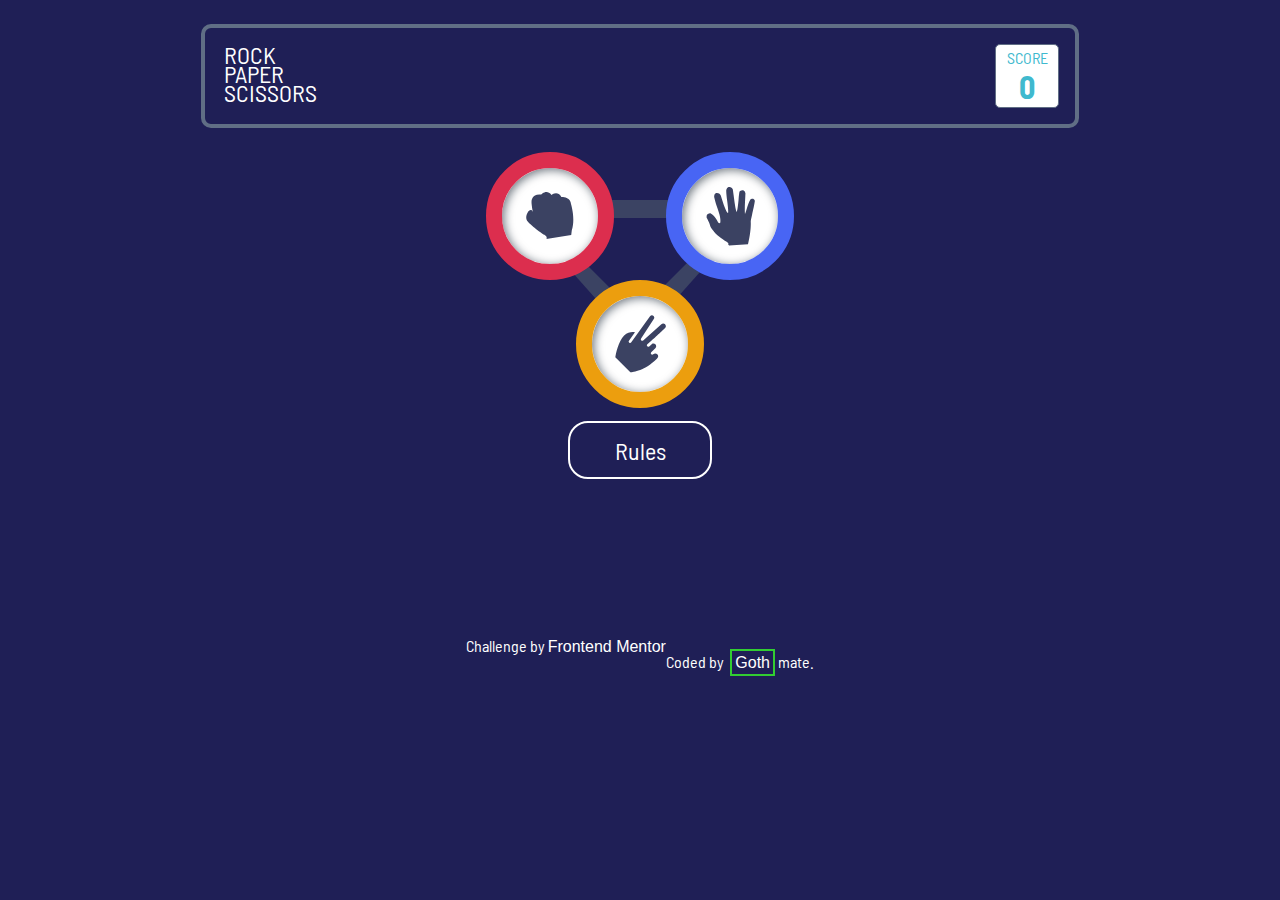
==== index.html @ 8ac3bb82 "first commit" ====
<!DOCTYPE html>
<html lang="pt-br">
  <head>
    <meta charset="UTF-8" />
    <meta http-equiv="X-UA-Compatible" content="IE=edge" />
    <meta name="viewport" content="width=device-width, initial-scale=1.0" />

    <link
      rel="icon"
      type="image/png"
      sizes="32x32"
      href="./images/favicon-32x32.png"
    />

    <link rel="preconnect" href="https://fonts.googleapis.com" />
    <link rel="preconnect" href="https://fonts.gstatic.com" crossorigin />
    <link
      href="https://fonts.googleapis.com/css2?family=Barlow+Semi+Condensed:wght@600;700&display=swap"
      rel="stylesheet"
    />
    <link rel="stylesheet" href="./css/style.css" />

    <title>Frontend Mentor | Rock, Paper, Scissors</title>
  </head>
  <body>
    <div class="container">
      <div class="header">
        <div class="options">
          <ul>
            <li><a href="#">ROCK</a></li>
            <li><a href="#">PAPER</a></li>
            <li><a href="#">SCISSORS</a></li>
          </ul>
        </div>
        <div class="score">
          <p>SCORE</p>
          <div class="player">
            <h3>0</h3>
          </div>
        </div>
      </div>
      <div class="main">
        <button id="rock" class="power rock" value="rock">
          <img src="./images/icon-rock.svg" alt="Rock" />
        </button>

        <button id="paper" class="power paper" value="paper">
          <img src="./images/icon-paper.svg" alt="Paper" />
        </button>

        <button id="scissors" class="power scissors" value="scissors">
          <img src="./images/icon-scissors.svg" alt="Scissors" />
        </button>

        <div class="reta">
          <div class="interna"></div>
        </div>
      </div>
      <div class="rules">
        <a href="#">Rules</a>
      </div>
    </div>

    <footer>
      <div>
        Challenge by
        <a href="https://www.frontendmentor.io?ref=challenge" target="_blank">
          Frontend Mentor</a
        >
      </div>
      <div id="goth">
        Coded by
        <a href="https://gothmate.github.io" target="_blank"
          ><span>Goth</span></a
        >mate.
      </div>
    </footer>
    <script src="./js/main.js"></script>
  </body>
</html>
---- css/style.css ----
* {
  box-sizing: border-box;
  margin: 0;
  border: 0;
}

body {
  font-family: "Barlow Semi Condensed", sans-serif;
  background: #1f1f56;
  color: #fff;
}

.container {
  width: 100vw;
  padding-bottom: 10%;
}

.header {
  display: flex;
  align-items: center;
  margin: 1.5rem auto;
  height: fit-content;
  width: fit-content;
  padding: 1rem;
  border-radius: 10px;
  border: 4px solid #606e85;
  align-items: center;
  justify-content: center;
}

.options {
  width: 60vw;
  margin: 0.2rem;
}
.options ul {
  padding: 0;
}
.options li {
  list-style: none;
}
.options a {
  line-height: 0;
  text-decoration: none;
  color: #fff;
  font-size: 1.5rem;
}

.score {
  border: 1px solid #606e85;
  display: grid;
  width: 4rem;
  height: 4rem;
  place-content: center;
  border-radius: 5px;
  background: #fff;
  color: #40b9ce;
}

.main {
  width: 360px;
  display: flex;
  position: relative;
  justify-content: space-evenly;
  flex-wrap: wrap;
  margin: 0 auto;
}
.main .power {
  z-index: 2;
  display: flex;
  background: #fff;
  align-items: center;
  justify-content: center;
  margin: 0 auto;
  width: 8rem;
  height: 8rem;
  padding: 1.5rem;
  border-radius: 100%;
  box-shadow: inset 2px 2px 10px #07152494;
  transition: all 0.5s ease-in-out;
  cursor: pointer;
}
.main .power:hover {
  background: #4865f4;
  transform: rotate(360deg);
}
.main .power img {
  z-index: 0;
  transition: 0.5s all ease-in-out;
}
.main .power:hover img {
  transform: scale(1.3);
}

.paper {
  position: relative;
  border: 1rem solid #4865f4;
  background: #fff;
}

.scissors {
  left: 30%;
  top: 45%;
  margin: 0 auto;
  border: 1rem solid #ec9e0e;
  background: #fff;
}

.rock {
  border: 1rem solid #dc2e4e;
  background: #fff;
  margin-right: 2.5rem;
}

.reta {
  position: absolute;
  z-index: -1;
  border-top: 9rem solid #3b4363;
  border-left: 8rem solid transparent;
  border-right: 8rem solid transparent;
  top: 3rem;
  left: 3rem;
  width: 10rem;
  height: 10rem;
}
.reta .interna {
  position: absolute;
  width: 10rem;
  height: 2rem;
  border-top: 6rem solid #1f1f56;
  border-left: 6rem solid transparent;
  border-right: 6rem solid transparent;
  bottom: 2.85rem;
  left: -6rem;
}

.rules a {
  display: grid;
  font-size: 1.5rem;
  text-decoration: none;
  place-content: center;
  padding: 0.8rem 1.8rem;
  width: 9rem;
  border: 2px solid white;
  border-radius: 20px;
  color: #fff;
  margin: 0.8rem auto;
  background: none;
  transition: 300ms ease-in-out;
}
.rules a:hover {
  background: #fff;
  color: #1f1f56;
}

.player h3 {
  text-align: center;
  font-size: 2rem;
}

/** FOOTER **/
footer {
  display: flex;
  justify-content: center;
  justify-content: center;
  color: #fff;
  margin: 1rem auto;
}
footer a {
  font-family: "Segoe UI", Tahoma, Geneva, Verdana, sans-serif;
  text-decoration: none;
  color: #fff;
}
footer a:hover {
  color: limegreen;
  transition: 300ms ease-in-out;
}
footer span {
  padding: 0.2rem;
  margin: 0.2rem;
  border: 2px solid limegreen;
  transition: 300ms ease-in-out;
}
footer span:hover {
  color: limegreen;
  transition: 300ms ease-in-out;
}
footer #goth {
  margin: 1rem 0;
}

/*# sourceMappingURL=style.css.map */
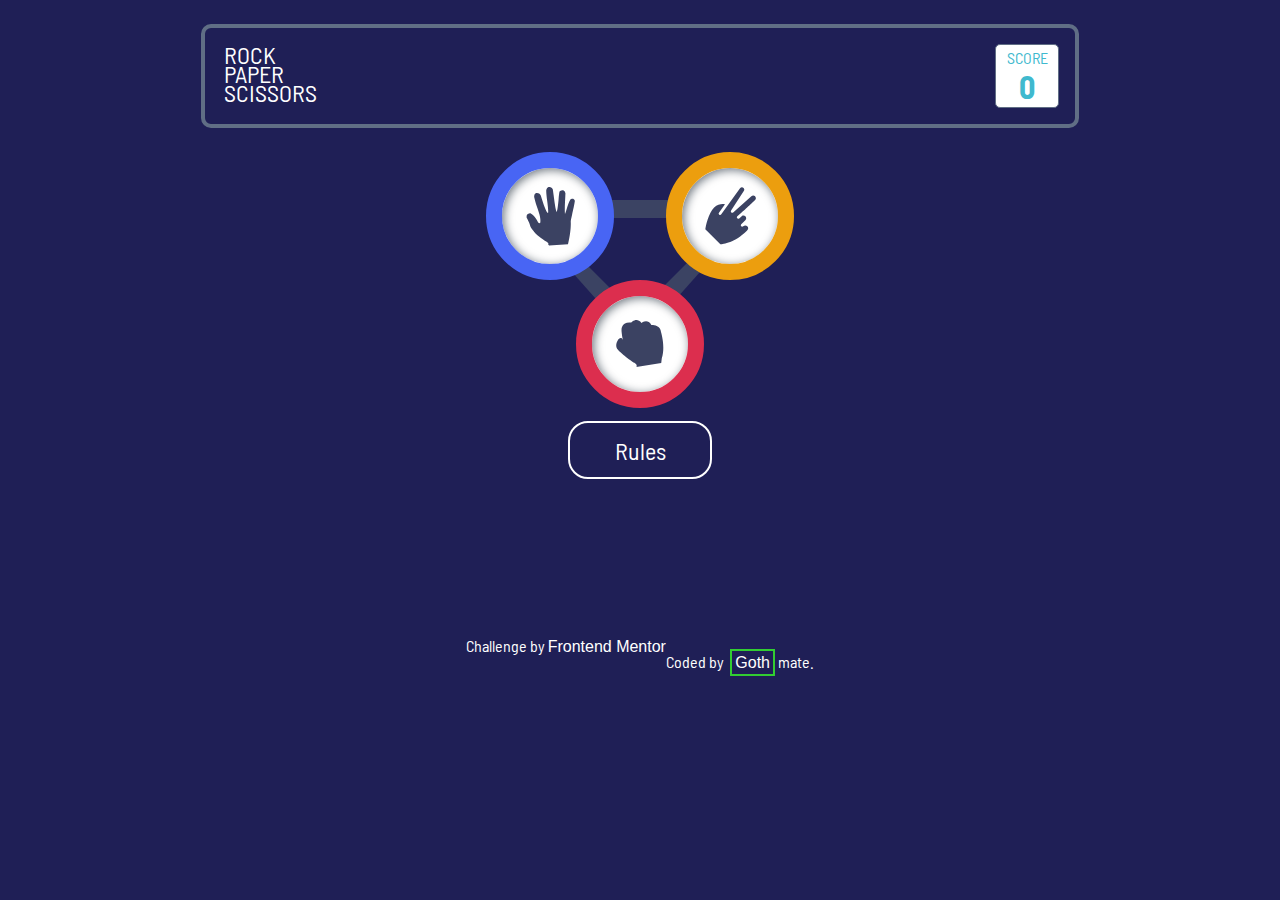
==== commit b4aced50: "Adicionado popup regras" ====
--- a/index.html
+++ b/index.html
@@ -40,16 +40,17 @@
         </div>
       </div>
       <div class="main">
+        <div class="botoes main">
+          <button id="paper" class="power paper" value="paper">
+            <img src="./images/icon-paper.svg" alt="Paper" />
+          </button>
+
+          <button id="scissors" class="power scissors" value="scissors">
+            <img src="./images/icon-scissors.svg" alt="Scissors" />
+          </button>
+        </div>
         <button id="rock" class="power rock" value="rock">
           <img src="./images/icon-rock.svg" alt="Rock" />
-        </button>
-
-        <button id="paper" class="power paper" value="paper">
-          <img src="./images/icon-paper.svg" alt="Paper" />
-        </button>
-
-        <button id="scissors" class="power scissors" value="scissors">
-          <img src="./images/icon-scissors.svg" alt="Scissors" />
         </button>
 
         <div class="reta">
@@ -57,7 +58,7 @@
         </div>
       </div>
       <div class="rules">
-        <a href="#">Rules</a>
+        <a href="" onclick="popupRules()">Rules</a>
       </div>
     </div>
 
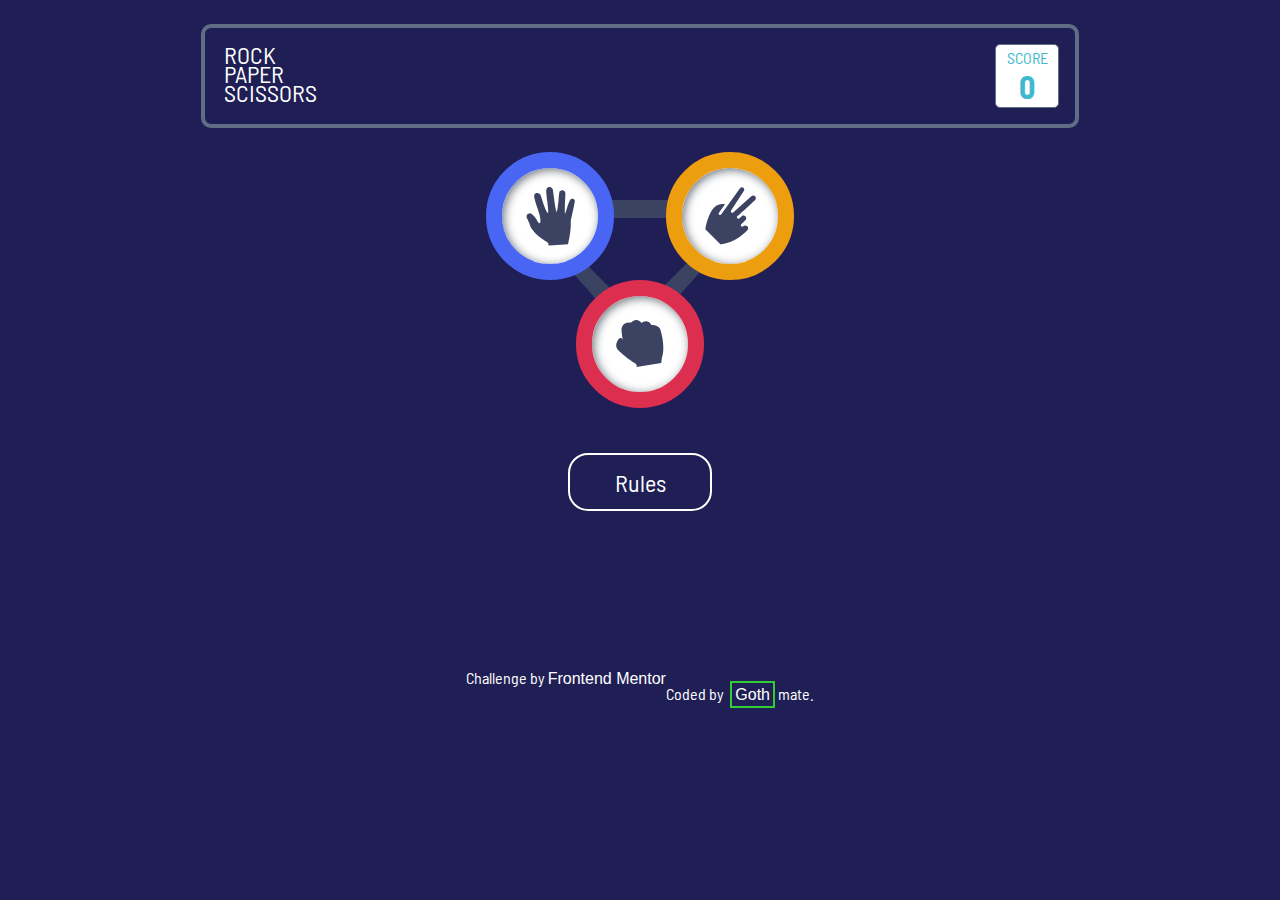
==== commit 016429e7: "Adicionado resultado na tela." ====
--- a/index.html
+++ b/index.html
@@ -57,6 +57,7 @@
           <div class="interna"></div>
         </div>
       </div>
+      <div id="result-roll"></div>
       <div class="rules">
         <a href="" onclick="popupRules()">Rules</a>
       </div>
--- a/css/style.css
+++ b/css/style.css
@@ -133,6 +133,15 @@
   left: -6rem;
 }
 
+#result-roll {
+  padding: 1rem;
+  font-size: 1.2em;
+  text-align: center;
+}
+#result-roll h3 span, #result-roll p span {
+  color: #834fe3;
+}
+
 .rules a {
   display: grid;
   font-size: 1.5rem;
